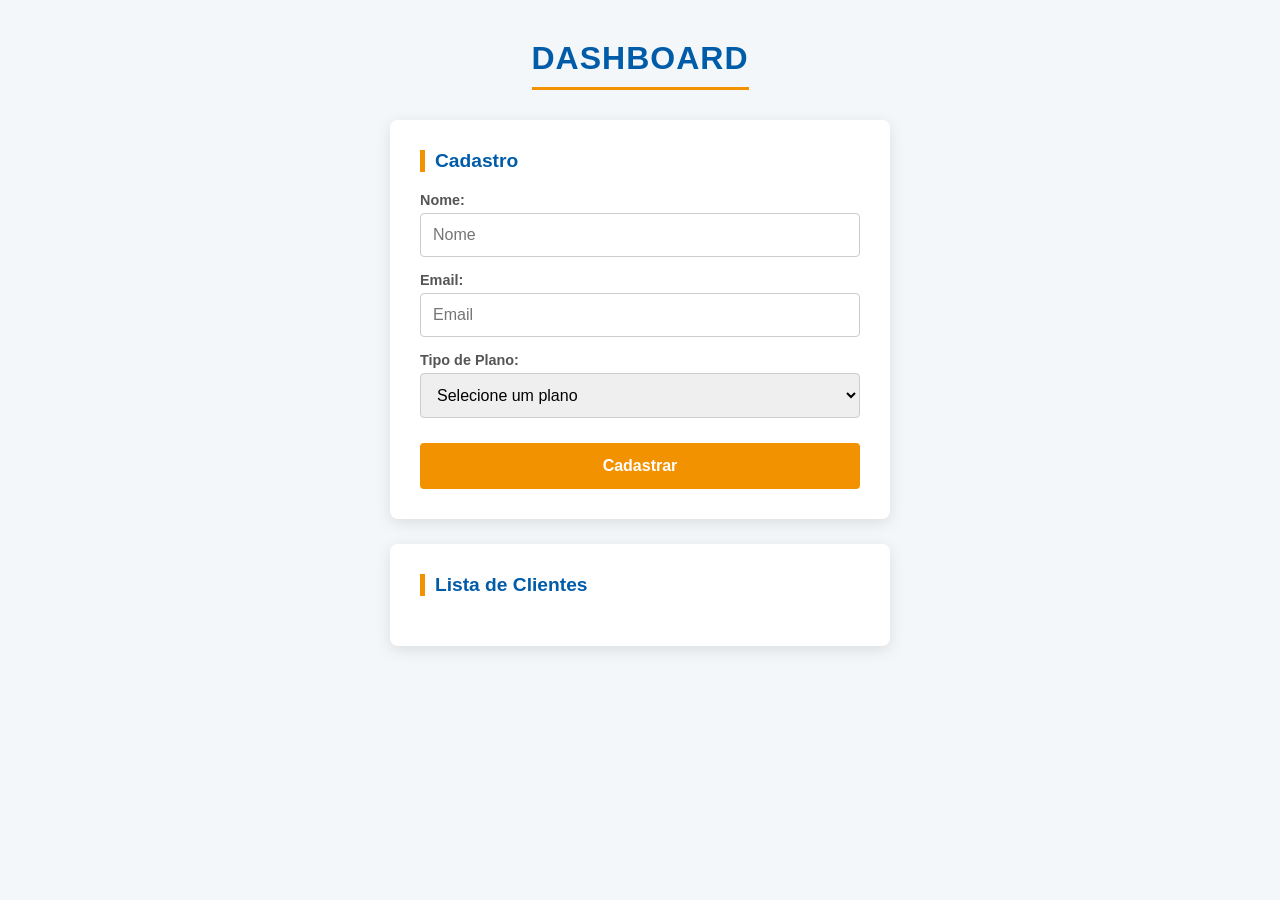
==== index.html @ 21d989ba "alteração da Lia" ====
<!DOCTYPE html>
<html lang="pt-br">
<head>
    <meta charset="UTF-8">
    <meta name="viewport" content="width=device-width, initial-scale=1.0">
    <title>Dashboard</title>
    <link rel="stylesheet" href="style.css">

</head>
<body>

    <h1>Dashboard</h1>
<div class="container">
    <h2>Cadastro</h2>
    <form class ="cadastro" id="formCadastro">
        <label for="nome">Nome:</label>
        <input type="text" id="nome" placeholder="Nome" required>
        <label for="email">Email:</label>
        <input type="email" id="email" placeholder="Email" required>
        <label for="plano">Tipo de Plano:</label>
        <select id="plano" required>
            <option value="" disabled selected>Selecione um plano</option>  
            <option value="gold">Gold</option>
            <option value="silver">Silver</option>
            <option value="bronze">Bronze</option>
        </select>
        <button type="submit">Cadastrar</button>
    </form>

</div>

<div class="card-cliente">
    <h2>Lista de Clientes</h2> <ul id="listaClientes"></ul>

<!-- teste da Lia -->


</div>
     <script src="script.js"></script>   
</body>

</html>
---- style.css ----
/* Reset básico e Fonte */
* {
    margin: 0;
    padding: 0;
    box-sizing: border-box;
    font-family: 'Segoe UI', Tahoma, Geneva, Verdana, sans-serif;
}

body {
    background-color: #f4f7f9; /* Cinza bem clarinho de fundo */
    color: #333;
    display: flex;
    flex-direction: column;
    align-items: center;
    padding: 40px 20px;
}

h1 {
    color: #005ca9; /* Azul Caixa */
    margin-bottom: 30px;
    text-transform: uppercase;
    letter-spacing: 1px;
    border-bottom: 3px solid #f39200; /* Detalhe laranja */
    padding-bottom: 10px;
}

/* Layout dos Quadrados (Cards) */
.container, .card-cliente {
    background-color: #ffffff;
    width: 100%;
    max-width: 500px;
    padding: 30px;
    border-radius: 8px;
    box-shadow: 0 4px 15px rgba(0, 0, 0, 0.1);
    margin-bottom: 25px;
}

h2 {
    color: #005ca9;
    font-size: 1.2rem;
    margin-bottom: 20px;
    border-left: 5px solid #f39200;
    padding-left: 10px;
}

/* Estilização do Formulário */
.cadastro {
    display: flex;
    flex-direction: column;
    gap: 15px;
}

label {
    font-weight: 600;
    font-size: 0.9rem;
    color: #555;
    margin-bottom: -10px; /* Aproxima a label do input */
}

input, select {
    padding: 12px;
    border: 1px solid #ccc;
    border-radius: 4px;
    font-size: 1rem;
    outline: none;
    transition: border-color 0.3s;
}

input:focus, select:focus {
    border-color: #005ca9;
    box-shadow: 0 0 5px rgba(0, 92, 169, 0.2);
}

/* Validação de erro */
input.invalid {
    border: 2px solid #e74c3c;
    background-color: #fdf2f2;
}

/* Botão Estilo Bancário */
button {
    background-color: #f39200; /* Laranja vibrante */
    color: white;
    border: none;
    padding: 14px;
    border-radius: 4px;
    font-size: 1rem;
    font-weight: bold;
    cursor: pointer;
    transition: background 0.3s, transform 0.1s;
    margin-top: 10px;
}

button:hover {
    background-color: #d88200;
}

button:active {
    transform: scale(0.98);
}

/* Lista de Clientes Renderizada */
#listaUsuarios {
    list-style: none;
}

#listaUsuarios li {
    background-color: #f9f9f9;
    padding: 15px;
    border-bottom: 1px solid #eee;
    font-size: 0.95rem;
    display: flex;
    flex-direction: column;
    gap: 5px;
}

/* Container da lista */
#listaUsuarios {
    list-style: none;
    margin-top: 15px;
    border: 1px solid #d1d9e0;
    border-radius: 4px;
    overflow: hidden; /* Garante que as cores não passem da borda arredondada */
}

/* Estilo base de cada item */
#listaClientes li {
    padding: 15px;
    font-size: 0.95rem;
    border-bottom: 1px solid #d1d9e0;
}

/* CLIENTES ÍMPARES (1, 3, 5...) - Fundo Branco */
#listaUsuarios li:nth-child(odd) {
    background-color: #ffffff;
}

/* CLIENTES PARES (2, 4, 6...) - Azul Caixa Suave e Visível */
#listaUsuarios li:nth-child(even) {
    background-color: #e8f1f8; /* Um azul claro bem definido */
}

/* Remove a borda do último item para não ficar duplo */
#listaUsuarios li:last-child {
    border-bottom: none;
}
/* Estilo para telas menores */
@media (max-width: 480px) {
    .container, .card-cliente {
        padding: 20px;
    }
}
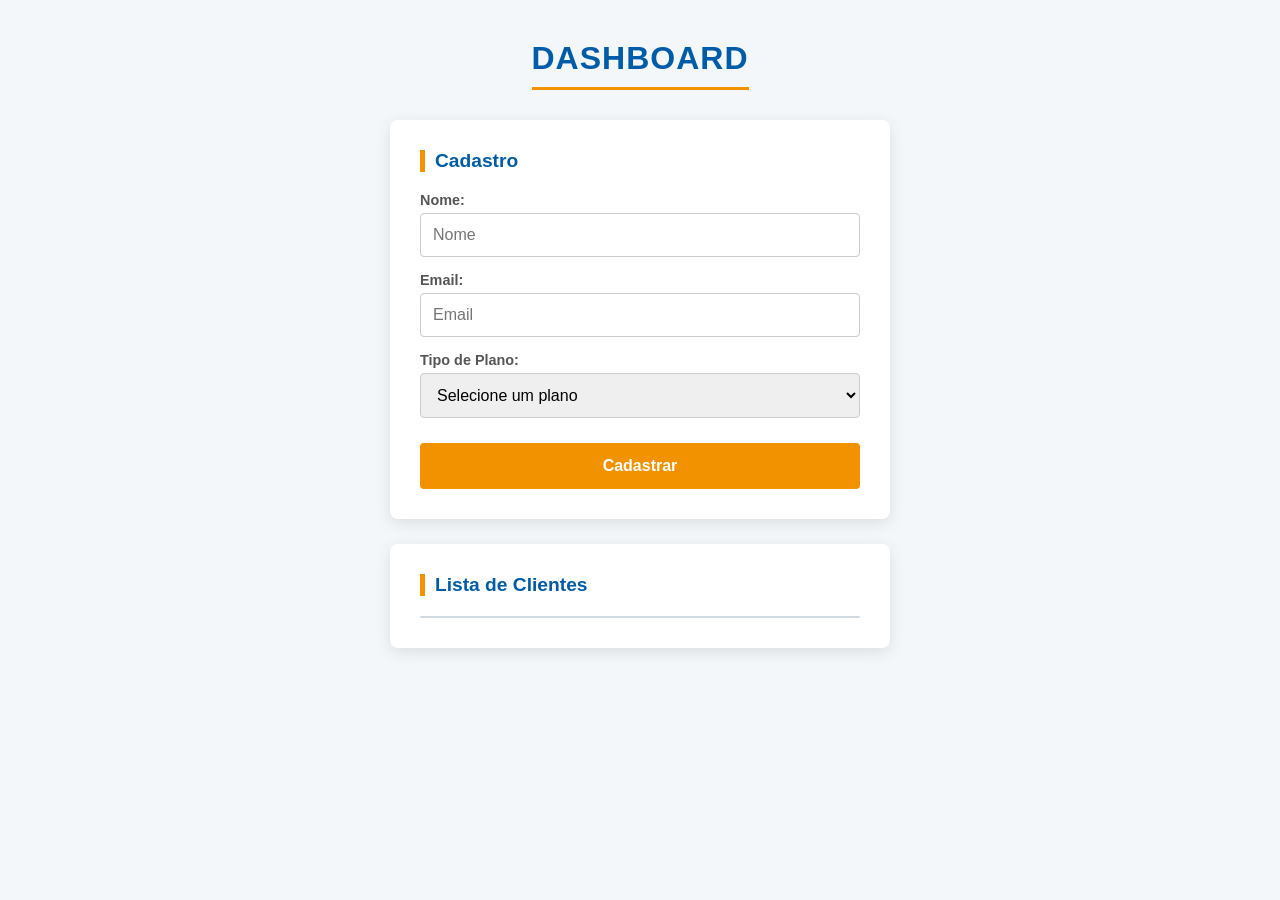
==== commit 5af15573: "renderizando lista cliente" ====
--- a/index.html
+++ b/index.html
@@ -30,9 +30,8 @@
 </div>
 
 <div class="card-cliente">
-    <h2>Lista de Clientes</h2> <ul id="listaClientes"></ul>
-
-<!-- teste da Lia -->
+    <h2>Lista de Clientes</h2>
+    <ul id="listaClientes"></ul>
 
 
 </div>
--- a/style.css
+++ b/style.css
@@ -100,11 +100,11 @@
 }
 
 /* Lista de Clientes Renderizada */
-#listaUsuarios {
+#listaClientes {
     list-style: none;
 }
 
-#listaUsuarios li {
+#listaClientes li {
     background-color: #f9f9f9;
     padding: 15px;
     border-bottom: 1px solid #eee;
@@ -115,7 +115,7 @@
 }
 
 /* Container da lista */
-#listaUsuarios {
+#listaClientes {
     list-style: none;
     margin-top: 15px;
     border: 1px solid #d1d9e0;
@@ -131,17 +131,17 @@
 }
 
 /* CLIENTES ÍMPARES (1, 3, 5...) - Fundo Branco */
-#listaUsuarios li:nth-child(odd) {
+#listaClientes li:nth-child(odd) {
     background-color: #ffffff;
 }
 
 /* CLIENTES PARES (2, 4, 6...) - Azul Caixa Suave e Visível */
-#listaUsuarios li:nth-child(even) {
+#listaClientes li:nth-child(even) {
     background-color: #e8f1f8; /* Um azul claro bem definido */
 }
 
 /* Remove a borda do último item para não ficar duplo */
-#listaUsuarios li:last-child {
+#listaClientes li:last-child {
     border-bottom: none;
 }
 /* Estilo para telas menores */
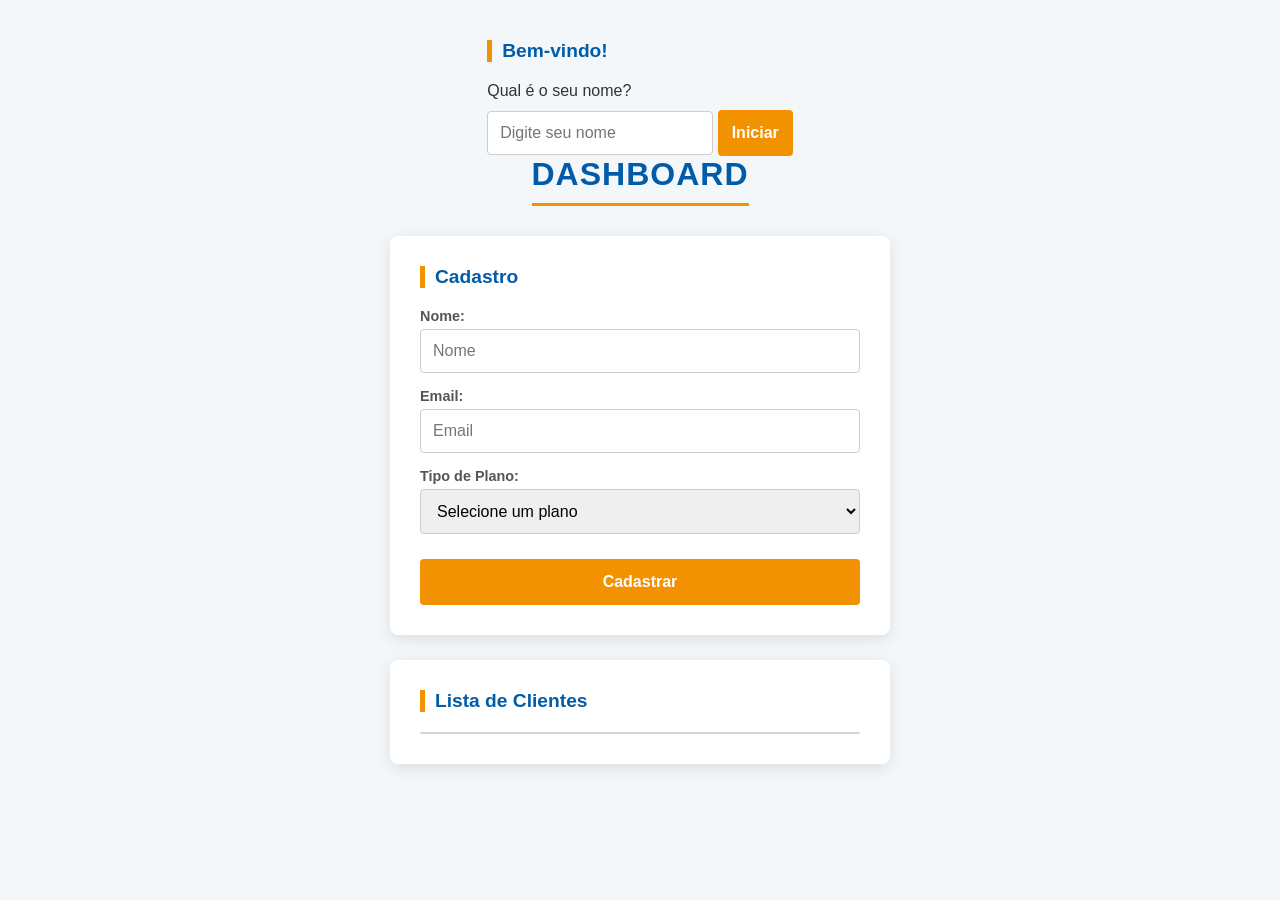
==== commit 2578b98f: "incluindo modal e botaõ excluir ainda a aprimorar" ====
--- a/index.html
+++ b/index.html
@@ -8,6 +8,18 @@
 
 </head>
 <body>
+
+    <div id="modalBoasVindas" class="modal">
+  <div class="modal-content">
+    <h2>Bem-vindo!</h2>
+    <p>Qual é o seu nome?</p>
+    <input type="text" id="nomeUsuario" placeholder="Digite seu nome">
+    <button id="btnIniciar">Iniciar</button>
+  </div>
+</div>
+
+<div id="saudacaoTopo" class="saudacao"></div>
+
 
     <h1>Dashboard</h1>
 <div class="container">
@@ -32,6 +44,7 @@
 <div class="card-cliente">
     <h2>Lista de Clientes</h2>
     <ul id="listaClientes"></ul>
+    
 
 
 </div>
--- a/style.css
+++ b/style.css
@@ -144,6 +144,28 @@
 #listaClientes li:last-child {
     border-bottom: none;
 }
+
+.plano-gold {
+    color: #f6bc28; /* ouro escuro */
+    font-weight: bold;
+}
+
+.plano-silver {
+    color: #a9a9a9; /* prata escura */
+    font-weight: bold;
+}
+
+.plano-bronze {
+    color: #ac5905; /* bronze escuro */
+    font-weight: bold;
+}
+
+.desfocado {
+    filter: blur(5px);
+    pointer-events: none; /* impede clicar no formulário enquanto está desfocado */
+}
+
+
 /* Estilo para telas menores */
 @media (max-width: 480px) {
     .container, .card-cliente {
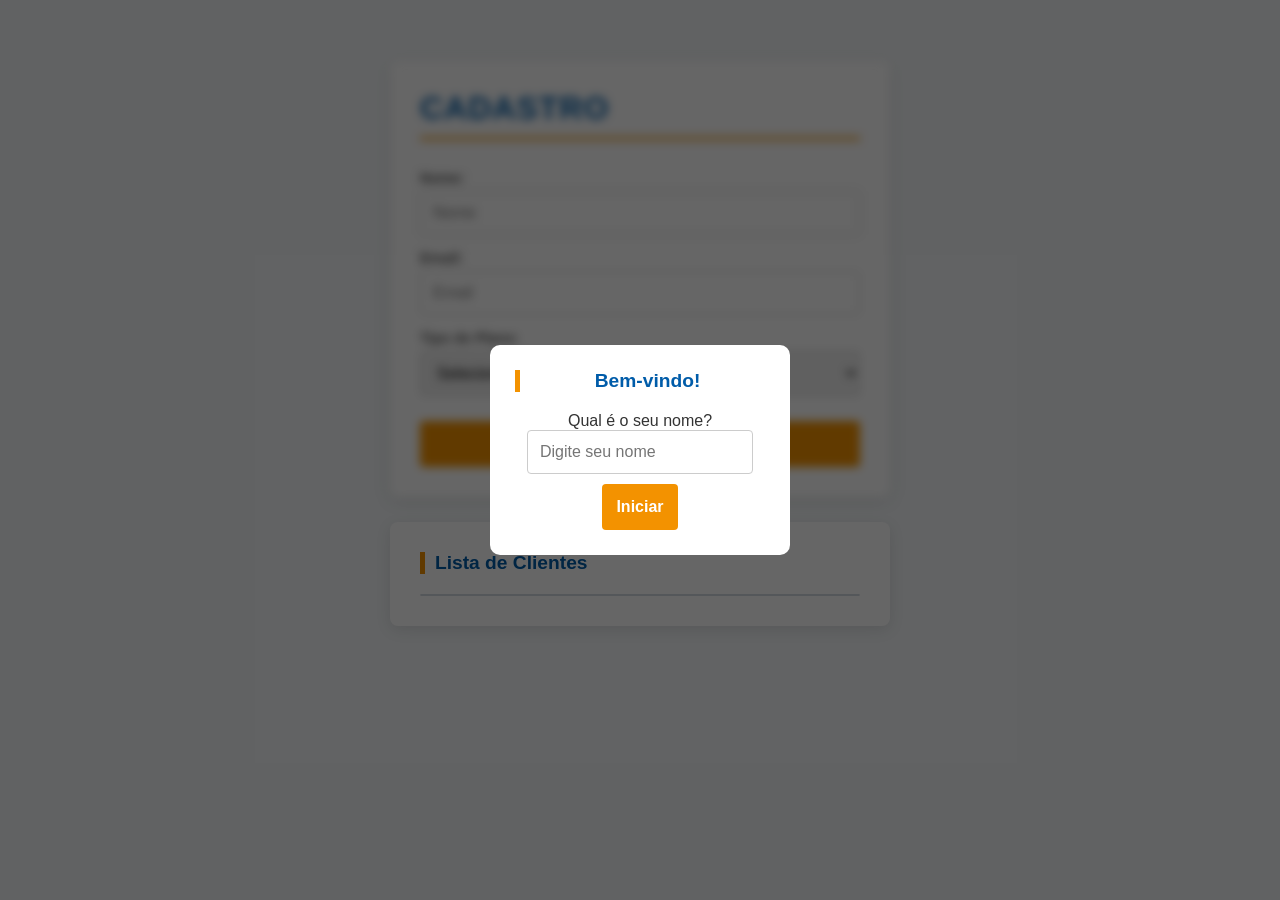
==== commit d42e5240: "Inserindo o modal de boas vindas" ====
--- a/index.html
+++ b/index.html
@@ -21,9 +21,9 @@
 <div id="saudacaoTopo" class="saudacao"></div>
 
 
-    <h1>Dashboard</h1>
-<div class="container">
-    <h2>Cadastro</h2>
+    
+<div class="container" id="containerFormulario">
+    <h1>Cadastro</h1>
     <form class ="cadastro" id="formCadastro">
         <label for="nome">Nome:</label>
         <input type="text" id="nome" placeholder="Nome" required>
--- a/style.css
+++ b/style.css
@@ -14,6 +14,45 @@
     align-items: center;
     padding: 40px 20px;
 }
+
+/* Modal cobrindo a tela inteira */
+.modal {
+    position: fixed;
+    top: 0;
+    left: 0;
+    width: 100%;
+    height: 100%;
+    background: rgba(0,0,0,0.6);
+    display: none;
+    justify-content: center;
+    align-items: center;
+    z-index: 9999;
+}
+
+/* Caixa do modal */
+.modal-content {
+    background: white;
+    padding: 25px;
+    border-radius: 10px;
+    text-align: center;
+    width: 300px;
+}
+
+/* Desfoque do formulário */
+.desfocado {
+    filter: blur(5px);
+    pointer-events: none;
+}
+
+/* Saudação no topo */
+#saudacaoTopo {
+    font-size: 25px;
+    font-weight: bold;
+    padding: 10px 20px;
+    color: #005ca9; /* Azul Caixa */
+    text-align: left; /* alinha à esquerda */
+}
+
 
 h1 {
     color: #005ca9; /* Azul Caixa */
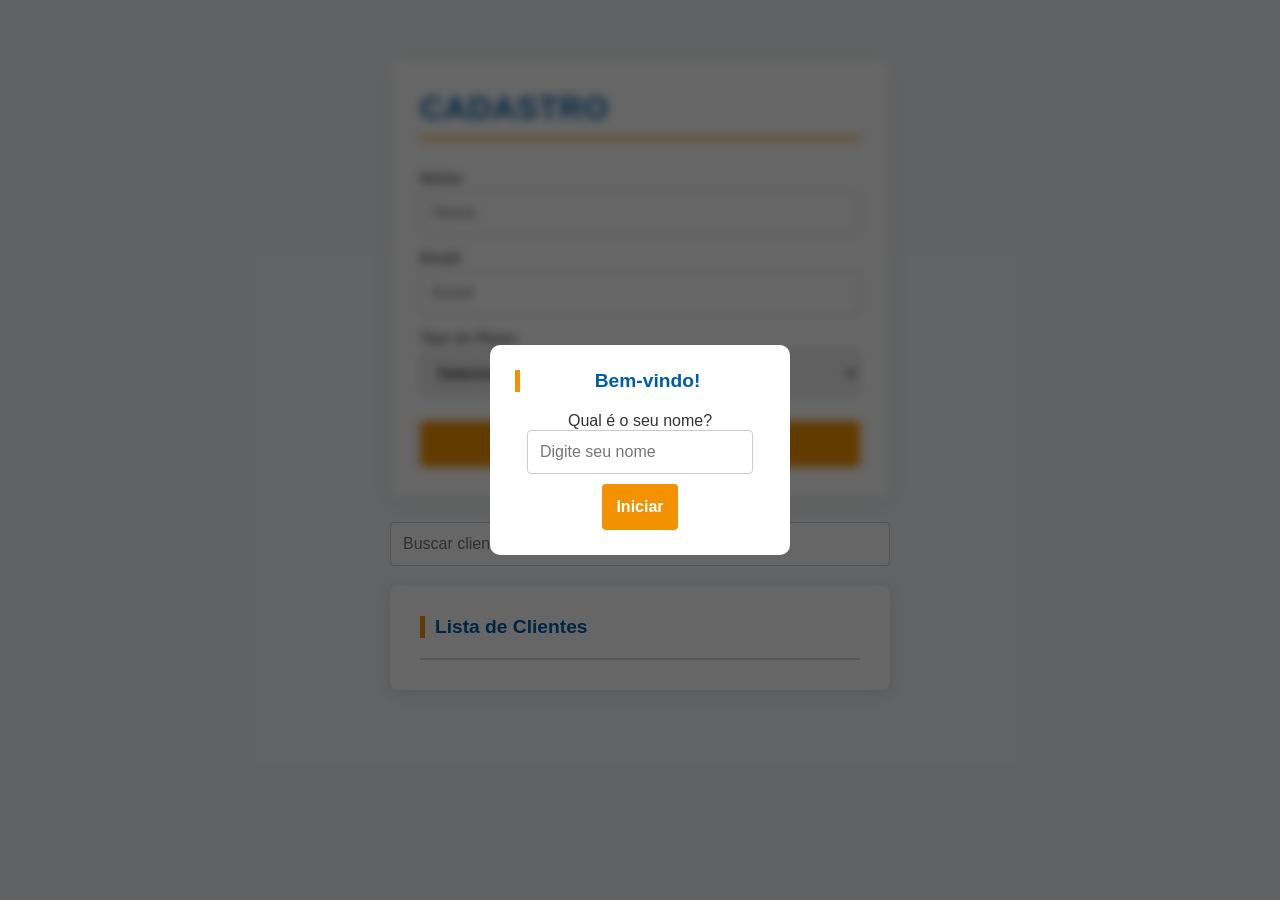
==== commit b0725362: "Inserindo o campo de busca" ====
--- a/index.html
+++ b/index.html
@@ -41,6 +41,14 @@
 
 </div>
 
+<input 
+    type="text" 
+    id="campoBusca" 
+    placeholder="Buscar cliente pelo nome ou email..."
+    oninput="filtrarClientes()"
+>
+
+
 <div class="card-cliente">
     <h2>Lista de Clientes</h2>
     <ul id="listaClientes"></ul>
--- a/style.css
+++ b/style.css
@@ -130,6 +130,14 @@
     margin-top: 10px;
 }
 
+.btn-excluir {
+    background-color: #f39200; /* Laranja para excluir */
+    margin-left: 10px;
+    width: 80px;
+    padding: 5px;
+    align-self: center;
+}
+
 button:hover {
     background-color: #d88200;
 }
@@ -142,6 +150,24 @@
 #listaClientes {
     list-style: none;
 }
+
+#campoBusca {
+    width: 100%;
+    max-width: 500px;
+    padding: 12px;
+    margin-bottom: 20px;
+    border: 1px solid #ccc;
+    border-radius: 4px;
+    font-size: 1rem;
+    outline: none;
+    transition: border-color 0.3s;
+}
+
+#campoBusca:focus {
+    border-color: #005ca9;
+    box-shadow: 0 0 5px rgba(0, 92, 169, 0.2);
+}
+
 
 #listaClientes li {
     background-color: #f9f9f9;
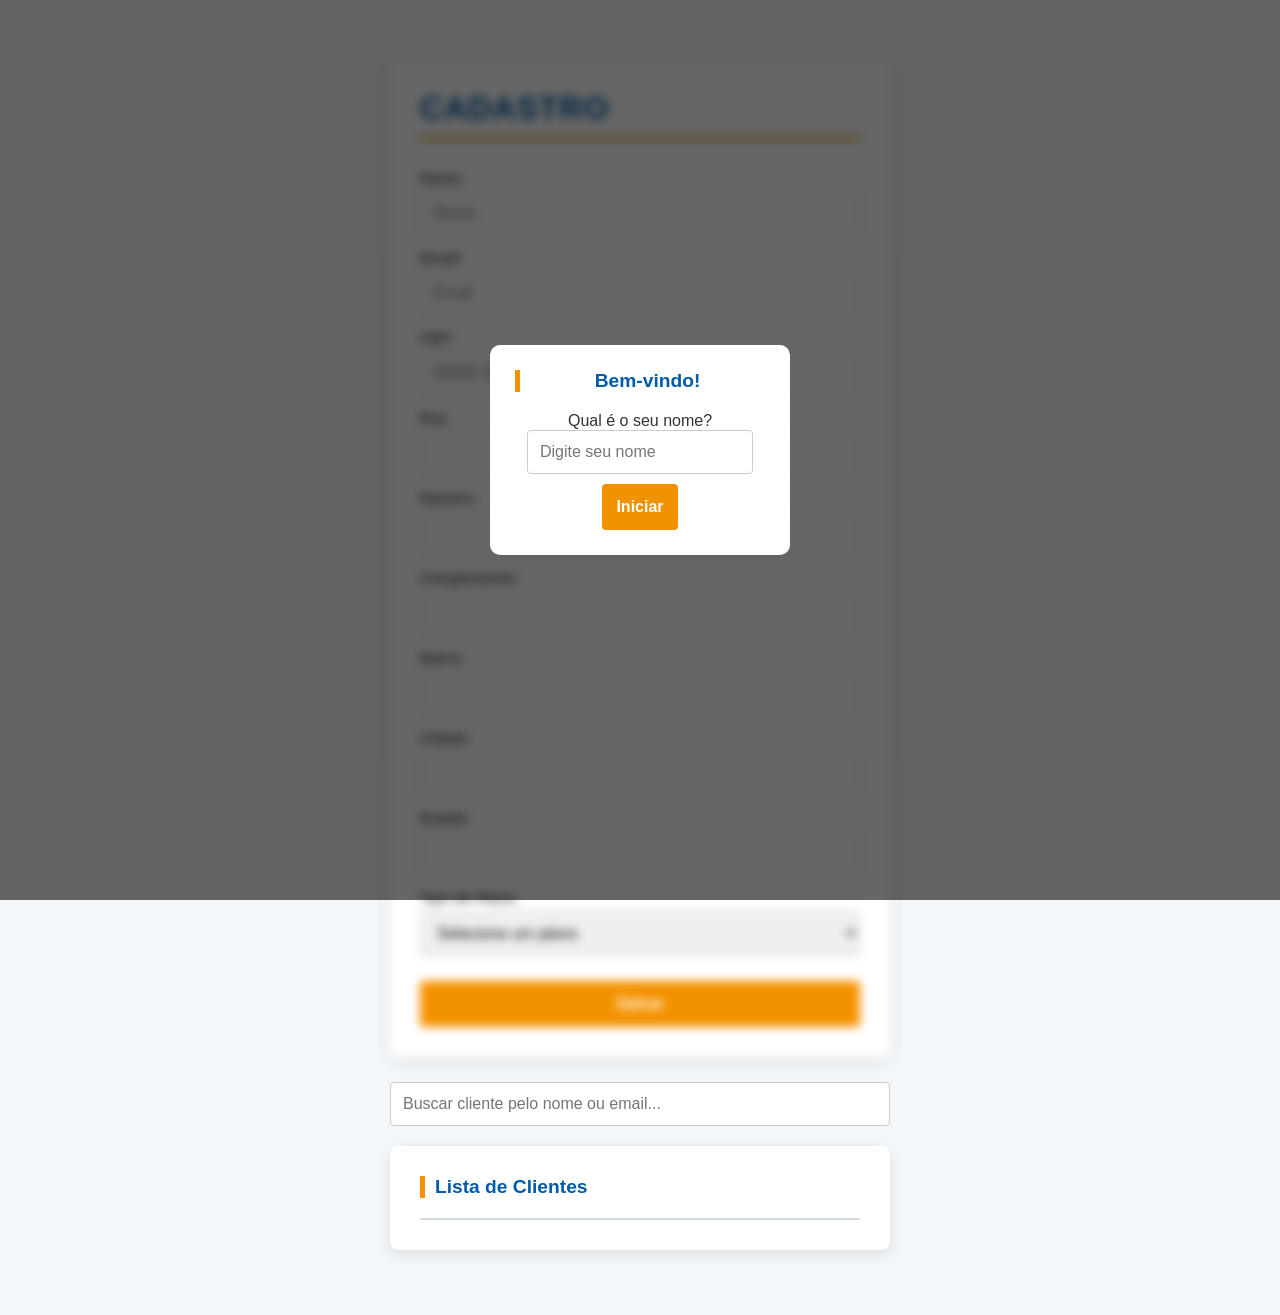
==== commit b87e731b: "Ajustes" ====
--- a/index.html
+++ b/index.html
@@ -24,22 +24,43 @@
     
 <div class="container" id="containerFormulario">
     <h1>Cadastro</h1>
+    
     <form class ="cadastro" id="formCadastro">
         <label for="nome">Nome:</label>
-        <input type="text" id="nome" placeholder="Nome" required>
+            <input type="text" id="nome" placeholder="Nome" required>
         <label for="email">Email:</label>
-        <input type="email" id="email" placeholder="Email" required>
+            <input type="email" id="email" placeholder="Email" required>
+        <label for="cep">CEP:</label>
+            <input type="text" id="cep" maxlength="9" placeholder="00000-000" onblur="buscarCEP()" required>            
+            <div id="mensagemCEP" style="display:none; color:#005ca9; font-weight:bold; margin-bottom:10px;">
+                Buscando endereço...
+            </div>
+        <label>Rua</label>
+            <input readonly type="text" id="rua">
+        <label>Número</label>
+            <input type="text" id="numero">
+        <label>Complemento</label>
+            <input type="text" id="complemento">
+        <label>Bairro</label>
+            <input readonly type="text" id="bairro">
+        <label>Cidade</label>
+            <input readonly  type="text" id="cidade">
+        <label>Estado</label>
+            <input readonly type="text" id="estado">
         <label for="plano">Tipo de Plano:</label>
-        <select id="plano" required>
-            <option value="" disabled selected>Selecione um plano</option>  
-            <option value="gold">Gold</option>
-            <option value="silver">Silver</option>
-            <option value="bronze">Bronze</option>
-        </select>
-        <button type="submit">Cadastrar</button>
+            <select id="plano" required>
+                <option value="" disabled selected>Selecione um plano</option>  
+                <option value="gold">Gold</option>
+                <option value="silver">Silver</option>
+                <option value="bronze">Bronze</option>
+            </select>
+        <button type="submit">Salvar</button>
     </form>
 
 </div>
+
+
+
 
 <input 
     type="text" 
--- a/style.css
+++ b/style.css
@@ -96,6 +96,13 @@
     margin-bottom: -10px; /* Aproxima a label do input */
 }
 
+#mensagemCEP {
+    display: none;
+    color: #005ca9;
+    font-weight: bold;
+    margin-bottom: 10px;
+}
+
 input, select {
     padding: 12px;
     border: 1px solid #ccc;
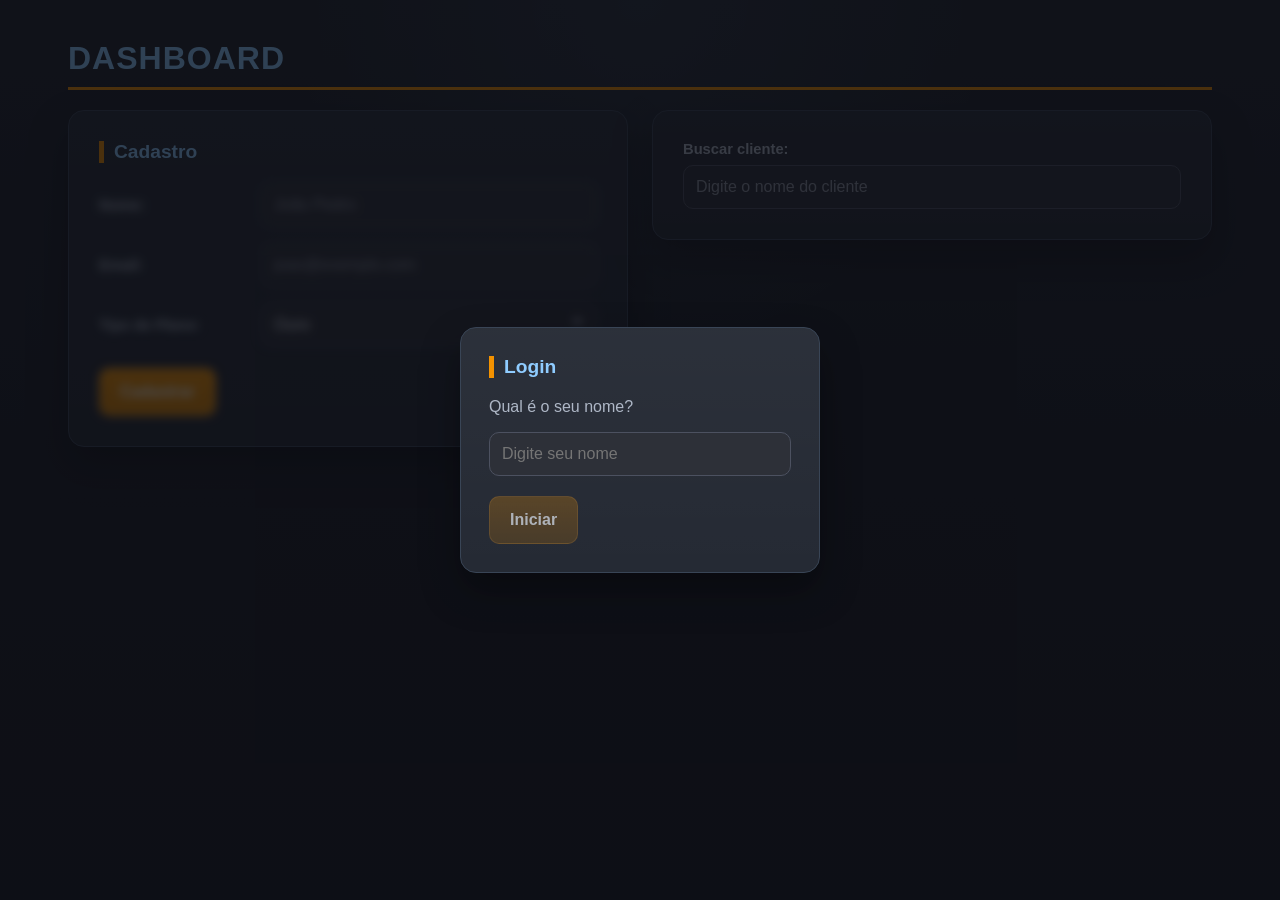
==== commit 6df9d6db: "Sistema que cobre todos os requisitos da Sprint 1" ====
--- a/index.html
+++ b/index.html
@@ -1,83 +1,58 @@
-<!DOCTYPE html>
-<html lang="pt-br">
-<head>
-    <meta charset="UTF-8">
-    <meta name="viewport" content="width=device-width, initial-scale=1.0">
-    <title>Dashboard</title>
-    <link rel="stylesheet" href="style.css">
-
-</head>
-<body>
-
-    <div id="modalBoasVindas" class="modal">
-  <div class="modal-content">
-    <h2>Bem-vindo!</h2>
-    <p>Qual é o seu nome?</p>
-    <input type="text" id="nomeUsuario" placeholder="Digite seu nome">
-    <button id="btnIniciar">Iniciar</button>
-  </div>
-</div>
-
-<div id="saudacaoTopo" class="saudacao"></div>
-
-
-    
-<div class="container" id="containerFormulario">
-    <h1>Cadastro</h1>
-    
-    <form class ="cadastro" id="formCadastro">
-        <label for="nome">Nome:</label>
-            <input type="text" id="nome" placeholder="Nome" required>
-        <label for="email">Email:</label>
-            <input type="email" id="email" placeholder="Email" required>
-        <label for="cep">CEP:</label>
-            <input type="text" id="cep" maxlength="9" placeholder="00000-000" onblur="buscarCEP()" required>            
-            <div id="mensagemCEP" style="display:none; color:#005ca9; font-weight:bold; margin-bottom:10px;">
-                Buscando endereço...
-            </div>
-        <label>Rua</label>
-            <input readonly type="text" id="rua">
-        <label>Número</label>
-            <input type="text" id="numero">
-        <label>Complemento</label>
-            <input type="text" id="complemento">
-        <label>Bairro</label>
-            <input readonly type="text" id="bairro">
-        <label>Cidade</label>
-            <input readonly  type="text" id="cidade">
-        <label>Estado</label>
-            <input readonly type="text" id="estado">
-        <label for="plano">Tipo de Plano:</label>
-            <select id="plano" required>
-                <option value="" disabled selected>Selecione um plano</option>  
-                <option value="gold">Gold</option>
-                <option value="silver">Silver</option>
-                <option value="bronze">Bronze</option>
-            </select>
-        <button type="submit">Salvar</button>
-    </form>
-
-</div>
-
-
-
-
-<input 
-    type="text" 
-    id="campoBusca" 
-    placeholder="Buscar cliente pelo nome ou email..."
-    oninput="filtrarClientes()"
->
-
-
-<div class="card-cliente">
-    <h2>Lista de Clientes</h2>
-    <ul id="listaClientes"></ul>
-    
-
-
-</div>
-     <script src="script.js"></script>   
-</body>
-
-</html>+<!doctype html>
+<html lang="pt-BR">
+  <head>
+    <meta charset="UTF-8" />
+    <meta name="viewport" content="width=device-width, initial-scale=1.0" />
+    <title>Dashboard</title>
+    <link rel="stylesheet" href="styles.css" />
+  </head>
+  <body>
+    <div id="modalBoasVindas" class="modal">
+      <div class="modal-content">
+        <h2>Login</h2>
+        <p>Qual é o seu nome?</p>
+        <form id="formBoasVindas">
+          <input type="text" required id="nomeUsuario" placeholder="Digite seu nome" />
+          <button id="btnIniciar">Iniciar</button>
+        </form>
+      </div>
+    </div>
+
+    <p id="saudacaoTopo" class="saudacao"></p>
+    <h1>Dashboard</h1>
+    <div class="container-horizontal">
+      <section id="cadastro-cliente">
+        <h2>Cadastro</h2>
+        <form id="formulario-cliente">
+          <p>
+            <label for="nome">Nome:</label>
+            <input type="text" required id="nome" name="nome" placeholder="João Pedro" />
+          </p>
+          <p>
+            <label for="email">Email:</label>
+            <input type="email" required id="email" name="email" placeholder="joao@exemplo.com" />
+          </p>
+          <p>
+            <label for="tipoPlano">Tipo de Plano:</label>
+            <select id="tipoPlano" name="tipoPlano" required>
+              <option value="Ouro">Ouro</option>
+              <option value="Prata">Prata</option>
+              <option value="Bronze">Bronze</option>
+            </select>
+          </p>
+
+          <button type="submit" id="btnCadastrarCliente">Cadastrar</button>
+        </form>
+      </section>
+      <section id="lista-clientes">
+        <div id="filtro-clientes">
+          <label for="busca-cliente">Buscar cliente:</label>
+          <input type="search" id="busca-cliente" name="busca-cliente" placeholder="Digite o nome do cliente" />
+        </div>
+        <div><ul></ul></div>
+      </section>
+    </div>
+
+    <script src="script.js"></script>
+  </body>
+</html>
--- a/styles.css
+++ b/styles.css
@@ -0,0 +1,421 @@
+:root {
+  /* Tokens originais do tema claro da Lia */
+  --light-mode-background: #f4f7f9;
+  --light-mode-text: #333333;
+  --light-mode-surface: #ffffff;
+  --light-mode-primary: #005ca9;
+  --light-mode-accent: #f39200;
+  --light-mode-label: #555555;
+  --light-mode-input-border: #cccccc;
+  --light-mode-focus-ring: rgba(0, 92, 169, 0.2);
+  --light-mode-error-border: #e74c3c;
+  --light-mode-error-background: #fdf2f2;
+  --light-mode-button-hover: #d88200;
+  --light-mode-list-border: #d1d9e0;
+  --light-mode-list-alt: #e8f1f8;
+  --light-mode-plan-gold: #f6bc28;
+  --light-mode-plan-silver: #a9a9a9;
+  --light-mode-plan-bronze: #ac5905;
+  --light-mode-shadow: rgba(0, 0, 0, 0.1);
+
+  --background-color: #1a1d24;
+  --background-highlight: rgba(143, 204, 255, 0.08);
+  --surface-color: #252a34;
+  --surface-color-alt: #202733;
+  --surface-border: #394556;
+  --text-main: #edf3fb;
+  --text-muted: #aeb7c6;
+  --heading-main: #8fccff;
+  --input-background: #2d3038;
+  --input-background-focus: #353944;
+  --input-border: #4c5160;
+  --input-text: var(--text-main);
+  --input-placeholder: #8e95a3;
+  --focus-ring: rgba(12, 113, 195, 0.28);
+  --warning-background: #452b22;
+  --warning-background-focus: #543328;
+  --warning-border: #ff8b5e;
+  --warning-text: #ffd9c7;
+  --button-background: var(--light-mode-accent);
+  --button-background-hover: var(--light-mode-button-hover);
+  --button-border: #ffb24c;
+  --button-text: #f7fbff;
+  --primary-main: var(--heading-main);
+  --accent-main: var(--light-mode-accent);
+  --card-shadow: 0 18px 38px rgba(0, 0, 0, 0.35);
+  --list-divider: #334357;
+  --plan-gold-background: #493915;
+  --plan-gold-border: rgba(246, 188, 40, 0.4);
+  --plan-gold-text: #ffe39a;
+  --plan-silver-background: #37414e;
+  --plan-silver-border: rgba(169, 169, 169, 0.42);
+  --plan-silver-text: #eef2f7;
+  --plan-bronze-background: #442d22;
+  --plan-bronze-border: rgba(172, 89, 5, 0.45);
+  --plan-bronze-text: #efc2a3;
+  --layout-gap: 24px;
+  --layout-max-width: calc(560px * 2 + var(--layout-gap));
+}
+
+*,
+*::before,
+*::after {
+  box-sizing: border-box;
+}
+
+body {
+  margin: 0;
+  min-height: 100vh;
+  display: flex;
+  flex-direction: column;
+  align-items: center;
+  gap: 20px;
+  padding: 40px 20px;
+  font-family: "Segoe UI", Tahoma, Geneva, Verdana, sans-serif;
+  background: radial-gradient(circle at top, var(--background-highlight), transparent 32%), linear-gradient(180deg, #20242c 0%, var(--background-color) 55%, #171a20 100%);
+  color: var(--text-main);
+}
+
+button,
+input,
+select {
+  font: inherit;
+}
+
+button {
+  border: 1px solid transparent;
+}
+
+.modal {
+  position: fixed;
+  inset: 0;
+  display: none;
+  justify-content: center;
+  align-items: center;
+  padding: 20px;
+  background: rgba(10, 12, 18, 0.72);
+  z-index: 9999;
+}
+
+.modal-content {
+  width: min(100%, 360px);
+  padding: 28px;
+  border: 1px solid var(--surface-border);
+  border-radius: 16px;
+  background: linear-gradient(180deg, rgba(255, 255, 255, 0.03), rgba(255, 255, 255, 0)), var(--surface-color);
+  box-shadow: var(--card-shadow);
+}
+
+.modal-content p {
+  margin: 0 0 16px;
+  color: var(--text-muted);
+}
+
+.modal-content input {
+  width: 100%;
+  margin-bottom: 14px;
+  padding: 12px;
+  border: 1px solid var(--input-border);
+  border-radius: 10px;
+  background-color: var(--input-background);
+  color: var(--input-text);
+}
+
+.modal-content input:focus {
+  outline: none;
+  border-color: var(--primary-main);
+  background-color: var(--input-background-focus);
+  box-shadow: 0 0 0 3px var(--focus-ring);
+}
+
+.desfocado {
+  filter: blur(5px);
+  pointer-events: none;
+}
+
+h1 {
+  width: min(100%, var(--layout-max-width));
+  margin: 0;
+  padding-bottom: 10px;
+  color: var(--primary-main);
+  text-align: left;
+  text-transform: uppercase;
+  letter-spacing: 1px;
+  border-bottom: 3px solid var(--accent-main);
+}
+
+h2 {
+  margin: 0 0 20px;
+  padding-left: 10px;
+  border-left: 5px solid var(--accent-main);
+  color: var(--primary-main);
+  font-size: 1.2rem;
+}
+
+#saudacaoTopo {
+  width: min(100%, var(--layout-max-width));
+  color: var(--primary-main);
+  font-size: 1.5rem;
+  font-weight: 700;
+  margin: 0;
+  text-align: left;
+}
+
+#saudacaoTopo:empty {
+  display: none;
+}
+
+#cadastro-cliente,
+#lista-clientes {
+  flex: 1 1 320px;
+  width: 100%;
+  min-width: 0;
+  padding: 30px;
+  border: 1px solid var(--surface-border);
+  border-radius: 16px;
+  background: linear-gradient(180deg, rgba(255, 255, 255, 0.02), rgba(255, 255, 255, 0)), var(--surface-color);
+  box-shadow: var(--card-shadow);
+}
+
+#formulario-cliente {
+  --label-width: 150px;
+  display: flex;
+  flex-direction: column;
+  gap: 16px;
+}
+
+#formulario-cliente p {
+  display: grid;
+  grid-template-columns: var(--label-width) minmax(0, 1fr);
+  align-items: center;
+  gap: 12px;
+  margin: 0;
+}
+
+#formulario-cliente label,
+#filtro-clientes label {
+  color: var(--text-muted);
+  font-size: 0.92rem;
+  font-weight: 600;
+}
+
+#formulario-cliente input,
+#formulario-cliente select,
+#filtro-clientes input {
+  width: 100%;
+  padding: 12px;
+  border: 1px solid var(--input-border);
+  border-radius: 10px;
+  background-color: var(--input-background);
+  color: var(--input-text);
+  transition:
+    border-color 0.2s ease,
+    background-color 0.2s ease,
+    box-shadow 0.2s ease,
+    transform 0.2s ease;
+}
+
+#formulario-cliente select {
+  appearance: none;
+  background-image: linear-gradient(45deg, transparent 50%, var(--text-muted) 50%), linear-gradient(135deg, var(--text-muted) 50%, transparent 50%);
+  background-position:
+    calc(100% - 18px) calc(50% - 3px),
+    calc(100% - 12px) calc(50% - 3px);
+  background-size: 6px 6px;
+  background-repeat: no-repeat;
+  padding-right: 42px;
+}
+
+#formulario-cliente select option {
+  background-color: var(--surface-color);
+  color: var(--text-main);
+}
+
+#formulario-cliente input::placeholder,
+#filtro-clientes input::placeholder {
+  color: var(--input-placeholder);
+}
+
+#formulario-cliente input:focus,
+#formulario-cliente select:focus,
+#filtro-clientes input:focus {
+  outline: none;
+  border-color: var(--primary-main);
+  background-color: var(--input-background-focus);
+  box-shadow: 0 0 0 3px var(--focus-ring);
+}
+
+#formulario-cliente input.input-aviso {
+  border-color: var(--warning-border);
+  background-color: var(--warning-background);
+  color: var(--warning-text);
+}
+
+#formulario-cliente input.input-aviso:focus {
+  border-color: #ff9f78;
+  background-color: var(--warning-background-focus);
+  box-shadow: 0 0 0 3px rgba(255, 139, 94, 0.18);
+}
+
+#formulario-cliente button,
+#btnIniciar {
+  align-self: flex-start;
+  margin-top: 6px;
+  padding: 14px 20px;
+  border: 1px solid var(--button-border);
+  border-radius: 10px;
+  background: linear-gradient(180deg, var(--button-background) 0%, var(--button-background-hover) 100%);
+  color: var(--button-text);
+  font-weight: 700;
+  cursor: pointer;
+  transition:
+    background-color 0.2s ease,
+    border-color 0.2s ease,
+    transform 0.2s ease,
+    box-shadow 0.2s ease;
+}
+
+#formulario-cliente button:hover,
+#btnIniciar:hover {
+  border-color: #ffc56c;
+  box-shadow: 0 10px 24px rgba(243, 146, 0, 0.18);
+}
+
+#btnIniciar:disabled {
+  border-color: rgba(255, 178, 76, 0.22);
+  background: linear-gradient(180deg, rgba(243, 146, 0, 0.38) 0%, rgba(216, 130, 0, 0.3) 100%);
+  box-shadow: none;
+  cursor: not-allowed;
+  opacity: 0.65;
+}
+
+#cadastro-cliente button:focus-visible,
+.modal-content button:focus-visible,
+.cliente-card__excluir:focus-visible {
+  outline: 2px solid var(--accent-main);
+  outline-offset: 2px;
+}
+
+#cadastro-cliente button:active,
+#btnIniciar:active,
+.cliente-card__excluir:active {
+  transform: scale(0.98);
+}
+
+#filtro-clientes {
+  display: flex;
+  flex-direction: column;
+  gap: 8px;
+}
+
+#lista-clientes > div:last-child {
+  width: 100%;
+}
+
+#lista-clientes ul {
+  list-style: none;
+  width: 100%;
+  padding: 0;
+  margin: 24px 0 0;
+  border: 1px solid var(--list-divider);
+  border-radius: 14px;
+  overflow: hidden;
+}
+
+#lista-clientes ul:empty {
+  display: none;
+}
+
+.cliente-card {
+  position: relative;
+  padding: 18px 64px 18px 18px;
+  border-bottom: 1px solid var(--list-divider);
+  background-color: var(--surface-color-alt);
+}
+
+.cliente-card--ouro {
+  background: linear-gradient(180deg, rgba(246, 188, 40, 0.18), rgba(246, 188, 40, 0.05)), var(--plan-gold-background);
+  box-shadow: inset 0 0 0 1px var(--plan-gold-border);
+}
+
+.cliente-card--prata {
+  background: linear-gradient(180deg, rgba(169, 169, 169, 0.18), rgba(169, 169, 169, 0.05)), var(--plan-silver-background);
+  box-shadow: inset 0 0 0 1px var(--plan-silver-border);
+}
+
+.cliente-card--bronze {
+  background: linear-gradient(180deg, rgba(172, 89, 5, 0.16), rgba(172, 89, 5, 0.05)), var(--plan-bronze-background);
+  box-shadow: inset 0 0 0 1px var(--plan-bronze-border);
+}
+
+.cliente-card:last-child {
+  border-bottom: none;
+}
+
+.cliente-card__excluir {
+  position: absolute;
+  top: 14px;
+  right: 14px;
+  border: 1px solid rgba(243, 146, 0, 0.35);
+  padding: 4px 9px;
+  border-radius: 999px;
+  background-color: rgba(243, 146, 0, 0.12);
+  color: var(--accent-main);
+  font-size: 16px;
+  line-height: 1;
+  cursor: pointer;
+  transition:
+    background-color 0.2s ease,
+    border-color 0.2s ease,
+    color 0.2s ease,
+    transform 0.2s ease;
+}
+
+.cliente-card__excluir:hover {
+  background-color: var(--button-background);
+  border-color: var(--button-border);
+  color: var(--button-text);
+}
+
+.cliente-card h3,
+.cliente-card p {
+  margin: 0;
+  padding-right: 12px;
+}
+
+.cliente-card h3 {
+  margin-bottom: 8px;
+  color: var(--text-main);
+}
+
+.cliente-card p {
+  color: var(--text-muted);
+}
+
+.cliente-card__plano {
+  font-weight: 600;
+}
+
+.cliente-card--ouro .cliente-card__plano {
+  color: var(--plan-gold-text);
+}
+
+.cliente-card--prata .cliente-card__plano {
+  color: var(--plan-silver-text);
+}
+
+.cliente-card--bronze .cliente-card__plano {
+  color: var(--plan-bronze-text);
+}
+
+.cliente-card p + p {
+  margin-top: 4px;
+}
+
+.container-horizontal {
+  width: min(100%, var(--layout-max-width));
+  display: flex;
+  flex-wrap: wrap;
+  align-items: flex-start;
+  gap: var(--layout-gap);
+}
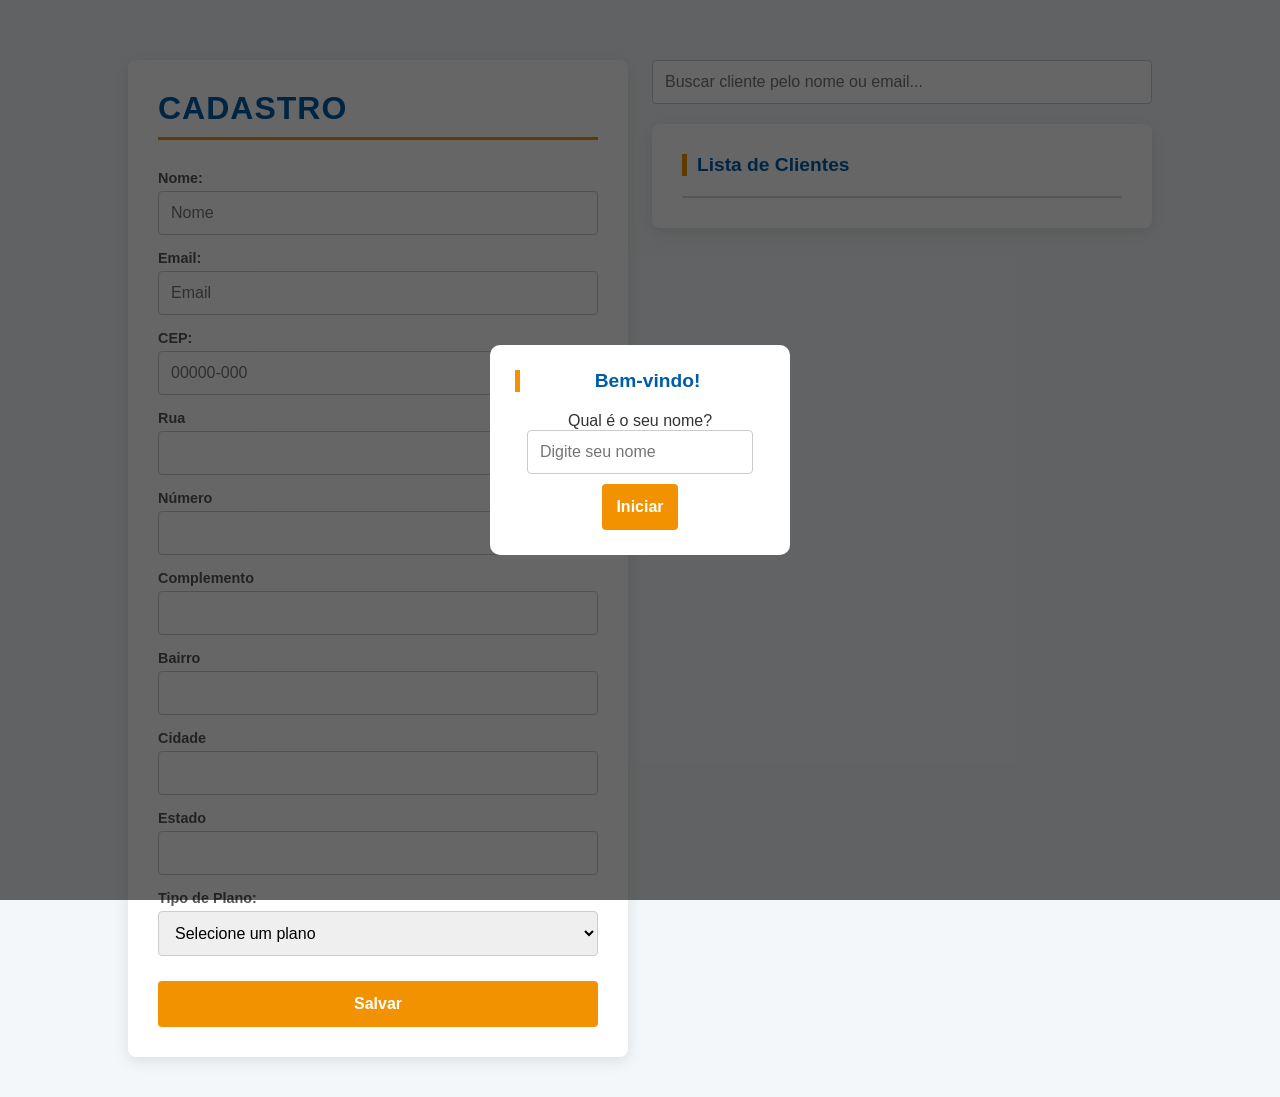
==== commit 1006843f: "Mudando o estilo da página para duas colunas Modificando o html para que o formulário e a lista fiqu" ====
--- a/index.html
+++ b/index.html
@@ -1,58 +1,67 @@
-<!doctype html>
-<html lang="pt-BR">
-  <head>
-    <meta charset="UTF-8" />
-    <meta name="viewport" content="width=device-width, initial-scale=1.0" />
-    <title>Dashboard</title>
-    <link rel="stylesheet" href="styles.css" />
-  </head>
-  <body>
-    <div id="modalBoasVindas" class="modal">
-      <div class="modal-content">
-        <h2>Login</h2>
-        <p>Qual é o seu nome?</p>
-        <form id="formBoasVindas">
-          <input type="text" required id="nomeUsuario" placeholder="Digite seu nome" />
-          <button id="btnIniciar">Iniciar</button>
-        </form>
-      </div>
-    </div>
-
-    <p id="saudacaoTopo" class="saudacao"></p>
-    <h1>Dashboard</h1>
-    <div class="container-horizontal">
-      <section id="cadastro-cliente">
-        <h2>Cadastro</h2>
-        <form id="formulario-cliente">
-          <p>
-            <label for="nome">Nome:</label>
-            <input type="text" required id="nome" name="nome" placeholder="João Pedro" />
-          </p>
-          <p>
-            <label for="email">Email:</label>
-            <input type="email" required id="email" name="email" placeholder="joao@exemplo.com" />
-          </p>
-          <p>
-            <label for="tipoPlano">Tipo de Plano:</label>
-            <select id="tipoPlano" name="tipoPlano" required>
-              <option value="Ouro">Ouro</option>
-              <option value="Prata">Prata</option>
-              <option value="Bronze">Bronze</option>
-            </select>
-          </p>
-
-          <button type="submit" id="btnCadastrarCliente">Cadastrar</button>
-        </form>
-      </section>
-      <section id="lista-clientes">
-        <div id="filtro-clientes">
-          <label for="busca-cliente">Buscar cliente:</label>
-          <input type="search" id="busca-cliente" name="busca-cliente" placeholder="Digite o nome do cliente" />
-        </div>
-        <div><ul></ul></div>
-      </section>
-    </div>
-
-    <script src="script.js"></script>
-  </body>
-</html>
+<!doctype html>
+<html lang="pt-br">
+  <head>
+    <meta charset="UTF-8" />
+    <meta name="viewport" content="width=device-width, initial-scale=1.0" />
+    <title>Dashboard</title>
+    <link rel="stylesheet" href="style.css" />
+  </head>
+  <body>
+    <div id="modalBoasVindas" class="modal">
+      <div class="modal-content">
+        <h2>Bem-vindo!</h2>
+        <p>Qual é o seu nome?</p>
+        <input type="text" id="nomeUsuario" placeholder="Digite seu nome" />
+        <button id="btnIniciar">Iniciar</button>
+      </div>
+    </div>
+
+    <div id="saudacaoTopo" class="saudacao"></div>
+
+    <div class="container-horizontal">
+      <div class="container" id="containerFormulario">
+        <h1>Cadastro</h1>
+
+        <form class="cadastro" id="formCadastro">
+          <label for="nome">Nome:</label>
+          <input type="text" id="nome" placeholder="Nome" required />
+          <label for="email">Email:</label>
+          <input type="email" id="email" placeholder="Email" required />
+          <label for="cep">CEP:</label>
+          <input type="text" id="cep" maxlength="9" placeholder="00000-000" onblur="buscarCEP()" required />
+          <div id="mensagemCEP" style="display: none; color: #005ca9; font-weight: bold; margin-bottom: 10px">Buscando endereço...</div>
+          <label>Rua</label>
+          <input readonly type="text" id="rua" />
+          <label>Número</label>
+          <input type="text" id="numero" />
+          <label>Complemento</label>
+          <input type="text" id="complemento" />
+          <label>Bairro</label>
+          <input readonly type="text" id="bairro" />
+          <label>Cidade</label>
+          <input readonly type="text" id="cidade" />
+          <label>Estado</label>
+          <input readonly type="text" id="estado" />
+          <label for="plano">Tipo de Plano:</label>
+          <select id="plano" required>
+            <option value="" disabled selected>Selecione um plano</option>
+            <option value="gold">Gold</option>
+            <option value="silver">Silver</option>
+            <option value="bronze">Bronze</option>
+          </select>
+          <button type="submit">Salvar</button>
+        </form>
+      </div>
+      <div>
+        <input type="text" id="campoBusca" placeholder="Buscar cliente pelo nome ou email..." oninput="filtrarClientes()" />
+
+        <div class="card-cliente">
+          <h2>Lista de Clientes</h2>
+          <ul id="listaClientes"></ul>
+        </div>
+      </div>
+    </div>
+
+    <script src="script.js"></script>
+  </body>
+</html>
--- a/style.css
+++ b/style.css
@@ -0,0 +1,267 @@
+/* Reset básico e Fonte */
+* {
+  margin: 0;
+  padding: 0;
+  box-sizing: border-box;
+  font-family: "Segoe UI", Tahoma, Geneva, Verdana, sans-serif;
+}
+
+body {
+  background-color: #f4f7f9; /* Cinza bem clarinho de fundo */
+  color: #333;
+  display: flex;
+  flex-direction: column;
+  align-items: center;
+  padding: 40px 20px;
+}
+
+/* Modal cobrindo a tela inteira */
+.modal {
+  position: fixed;
+  top: 0;
+  left: 0;
+  width: 100%;
+  height: 100%;
+  background: rgba(0, 0, 0, 0.6);
+  display: none;
+  justify-content: center;
+  align-items: center;
+  z-index: 9999;
+}
+
+/* Caixa do modal */
+.modal-content {
+  background: white;
+  padding: 25px;
+  border-radius: 10px;
+  text-align: center;
+  width: 300px;
+}
+
+/* Desfoque do formulário */
+.desfocado {
+  filter: blur(5px);
+  pointer-events: none;
+}
+
+/* Saudação no topo */
+#saudacaoTopo {
+  font-size: 25px;
+  font-weight: bold;
+  padding: 10px 20px;
+  color: #005ca9; /* Azul Caixa */
+  text-align: left; /* alinha à esquerda */
+}
+
+h1 {
+  color: #005ca9; /* Azul Caixa */
+  margin-bottom: 30px;
+  text-transform: uppercase;
+  letter-spacing: 1px;
+  border-bottom: 3px solid #f39200; /* Detalhe laranja */
+  padding-bottom: 10px;
+}
+
+.container-horizontal {
+  width: min(100%, 1024px);
+  display: flex;
+  flex-wrap: wrap;
+  align-items: flex-start;
+  gap: 24px;
+}
+
+.container-horizontal > div {
+  flex: 1 1 320px;
+  min-width: 0;
+}
+
+/* Layout dos Quadrados (Cards) */
+.container,
+.card-cliente {
+  background-color: #ffffff;
+  width: 100%;
+  max-width: 500px;
+  padding: 30px;
+  border-radius: 8px;
+  box-shadow: 0 4px 15px rgba(0, 0, 0, 0.1);
+  margin-bottom: 25px;
+}
+
+.container-horizontal .container,
+.container-horizontal .card-cliente {
+  margin-bottom: 0;
+}
+
+h2 {
+  color: #005ca9;
+  font-size: 1.2rem;
+  margin-bottom: 20px;
+  border-left: 5px solid #f39200;
+  padding-left: 10px;
+}
+
+/* Estilização do Formulário */
+.cadastro {
+  display: flex;
+  flex-direction: column;
+  gap: 15px;
+}
+
+label {
+  font-weight: 600;
+  font-size: 0.9rem;
+  color: #555;
+  margin-bottom: -10px; /* Aproxima a label do input */
+}
+
+#mensagemCEP {
+  display: none;
+  color: #005ca9;
+  font-weight: bold;
+  margin-bottom: 10px;
+}
+
+input,
+select {
+  padding: 12px;
+  border: 1px solid #ccc;
+  border-radius: 4px;
+  font-size: 1rem;
+  outline: none;
+  transition: border-color 0.3s;
+}
+
+input:focus,
+select:focus {
+  border-color: #005ca9;
+  box-shadow: 0 0 5px rgba(0, 92, 169, 0.2);
+}
+
+/* Validação de erro */
+input.invalid {
+  border: 2px solid #e74c3c;
+  background-color: #fdf2f2;
+}
+
+/* Botão Estilo Bancário */
+button {
+  background-color: #f39200; /* Laranja vibrante */
+  color: white;
+  border: none;
+  padding: 14px;
+  border-radius: 4px;
+  font-size: 1rem;
+  font-weight: bold;
+  cursor: pointer;
+  transition:
+    background 0.3s,
+    transform 0.1s;
+  margin-top: 10px;
+}
+
+.btn-excluir {
+  background-color: #f39200; /* Laranja para excluir */
+  margin-left: 10px;
+  width: 80px;
+  padding: 5px;
+  align-self: center;
+}
+
+button:hover {
+  background-color: #d88200;
+}
+
+button:active {
+  transform: scale(0.98);
+}
+
+/* Lista de Clientes Renderizada */
+#listaClientes {
+  list-style: none;
+}
+
+#campoBusca {
+  width: 100%;
+  max-width: 500px;
+  padding: 12px;
+  margin-bottom: 20px;
+  border: 1px solid #ccc;
+  border-radius: 4px;
+  font-size: 1rem;
+  outline: none;
+  transition: border-color 0.3s;
+}
+
+#campoBusca:focus {
+  border-color: #005ca9;
+  box-shadow: 0 0 5px rgba(0, 92, 169, 0.2);
+}
+
+#listaClientes li {
+  background-color: #f9f9f9;
+  padding: 15px;
+  border-bottom: 1px solid #eee;
+  font-size: 0.95rem;
+  display: flex;
+  flex-direction: column;
+  gap: 5px;
+}
+
+/* Container da lista */
+#listaClientes {
+  list-style: none;
+  margin-top: 15px;
+  border: 1px solid #d1d9e0;
+  border-radius: 4px;
+  overflow: hidden; /* Garante que as cores não passem da borda arredondada */
+}
+
+/* Estilo base de cada item */
+#listaClientes li {
+  padding: 15px;
+  font-size: 0.95rem;
+  border-bottom: 1px solid #d1d9e0;
+}
+
+/* CLIENTES ÍMPARES (1, 3, 5...) - Fundo Branco */
+#listaClientes li:nth-child(odd) {
+  background-color: #ffffff;
+}
+
+/* CLIENTES PARES (2, 4, 6...) - Azul Caixa Suave e Visível */
+#listaClientes li:nth-child(even) {
+  background-color: #e8f1f8; /* Um azul claro bem definido */
+}
+
+/* Remove a borda do último item para não ficar duplo */
+#listaClientes li:last-child {
+  border-bottom: none;
+}
+
+.plano-gold {
+  color: #f6bc28; /* ouro escuro */
+  font-weight: bold;
+}
+
+.plano-silver {
+  color: #a9a9a9; /* prata escura */
+  font-weight: bold;
+}
+
+.plano-bronze {
+  color: #ac5905; /* bronze escuro */
+  font-weight: bold;
+}
+
+.desfocado {
+  filter: blur(5px);
+  pointer-events: none; /* impede clicar no formulário enquanto está desfocado */
+}
+
+/* Estilo para telas menores */
+@media (max-width: 480px) {
+  .container,
+  .card-cliente {
+    padding: 20px;
+  }
+}
